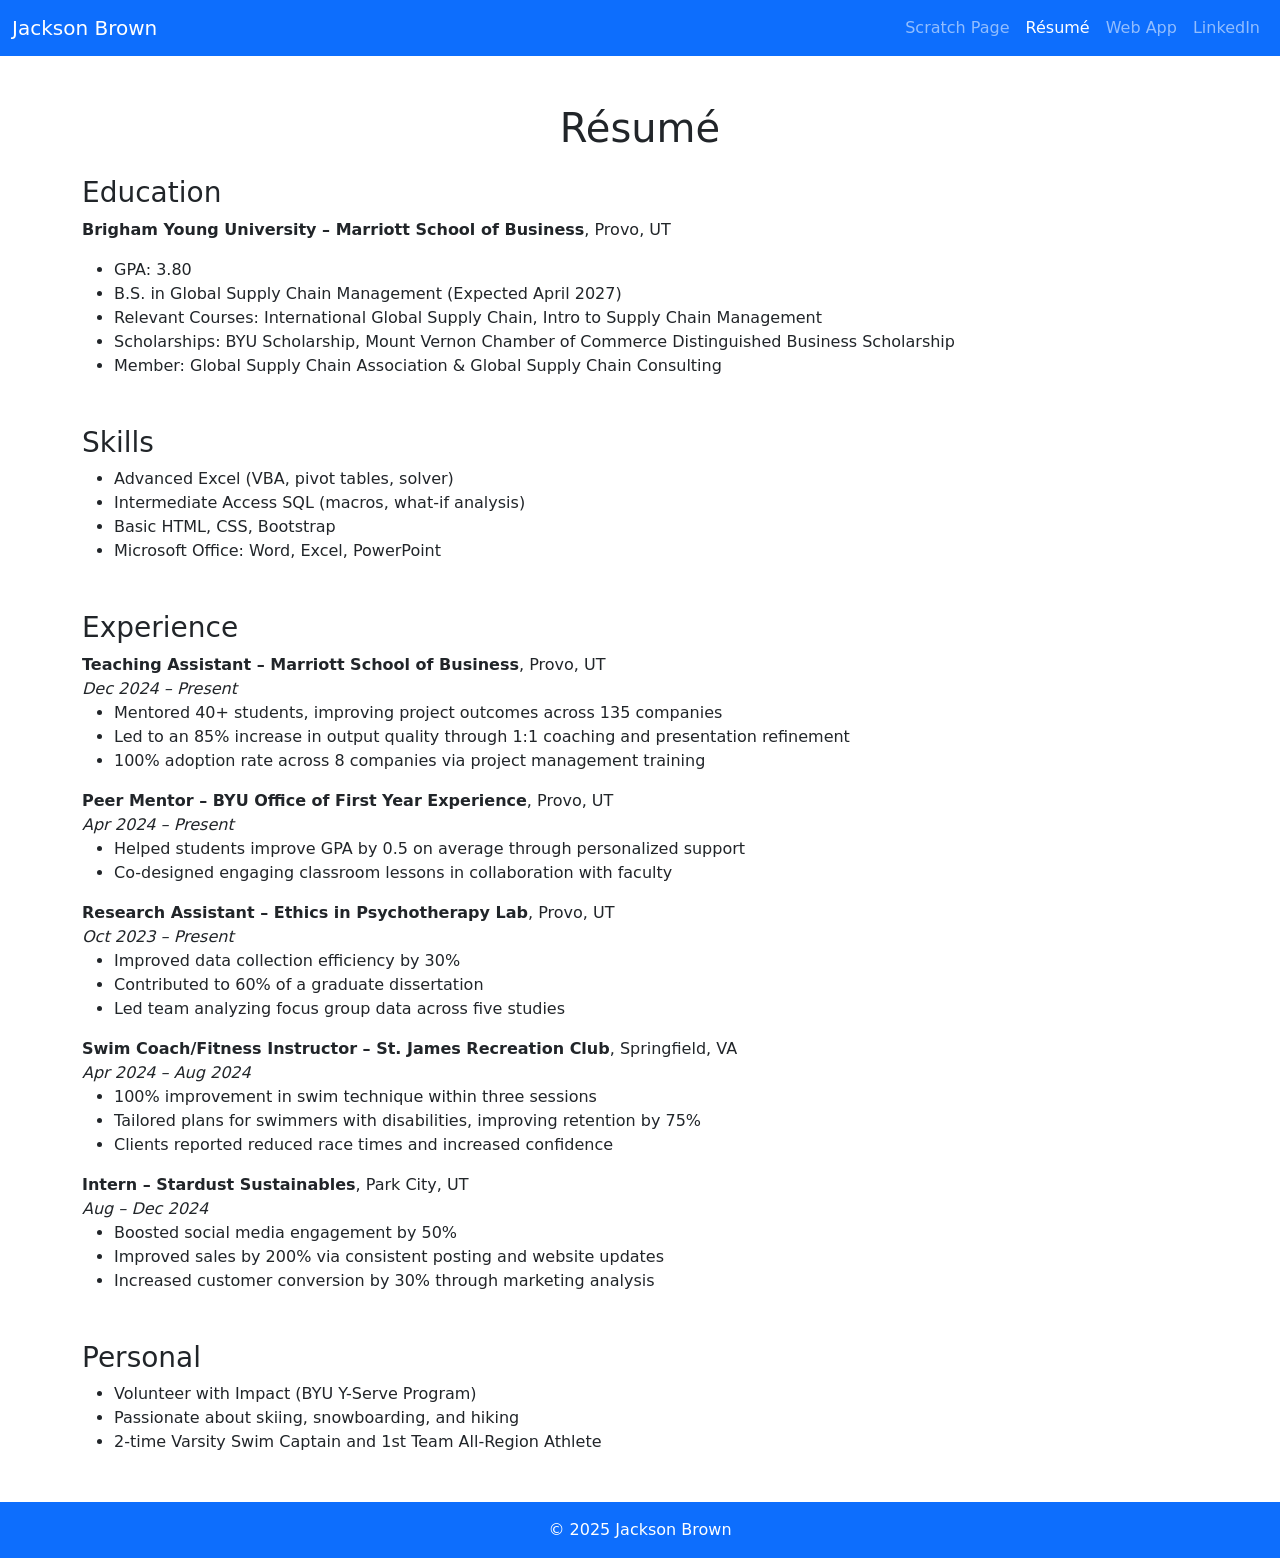
==== resume.html @ a9393586 "Add files via upload" ====
<!DOCTYPE html>
<html lang="en">
<head>
  <meta charset="UTF-8" />
  <meta name="viewport" content="width=device-width, initial-scale=1.0" />
  <title>Jackson Brown | Résumé</title>
  <link href="https://cdn.jsdelivr.net/npm/bootstrap@5.3.0/dist/css/bootstrap.min.css" rel="stylesheet" />
  <link rel="stylesheet" href="css/custom1.css" />
</head>
<body>
  <nav class="navbar navbar-expand-lg navbar-dark bg-primary">
    <div class="container-fluid">
      <a class="navbar-brand" href="index.html">Jackson Brown</a>
      <button class="navbar-toggler" type="button" data-bs-toggle="collapse" data-bs-target="#navbarNav">
        <span class="navbar-toggler-icon"></span>
      </button>
      <div class="collapse navbar-collapse" id="navbarNav">
        <ul class="navbar-nav ms-auto">
          <li class="nav-item"><a class="nav-link" href="scratch.html">Scratch Page</a></li>
          <li class="nav-item"><a class="nav-link active" href="resume.html">Résumé</a></li>
          <li class="nav-item"><a class="nav-link" href="web app.html">Web App</a></li> <!-- Added link to Web App -->
          <li class="nav-item"><a class="nav-link" href="https://www.linkedin.com/in/jackson-b-348798263" target="_blank">LinkedIn</a></li>
        </ul>
      </div>
    </div>
  </nav>

  <main class="container my-5">
    <h1 class="text-center mb-4">Résumé</h1>

    <section class="mb-5">
      <h3>Education</h3>
      <p><strong>Brigham Young University – Marriott School of Business</strong>, Provo, UT</p>
      <ul>
        <li>GPA: 3.80</li>
        <li>B.S. in Global Supply Chain Management (Expected April 2027)</li>
        <li>Relevant Courses: International Global Supply Chain, Intro to Supply Chain Management</li>
        <li>Scholarships: BYU Scholarship, Mount Vernon Chamber of Commerce Distinguished Business Scholarship</li>
        <li>Member: Global Supply Chain Association & Global Supply Chain Consulting</li>
      </ul>
    </section>

    <section class="mb-5">
      <h3>Skills</h3>
      <ul>
        <li>Advanced Excel (VBA, pivot tables, solver)</li>
        <li>Intermediate Access SQL (macros, what-if analysis)</li>
        <li>Basic HTML, CSS, Bootstrap</li>
        <li>Microsoft Office: Word, Excel, PowerPoint</li>
      </ul>
    </section>

    <section class="mb-5">
      <h3>Experience</h3>
      <div class="mb-3">
        <strong>Teaching Assistant – Marriott School of Business</strong>, Provo, UT<br />
        <em>Dec 2024 – Present</em>
        <ul>
          <li>Mentored 40+ students, improving project outcomes across 135 companies</li>
          <li>Led to an 85% increase in output quality through 1:1 coaching and presentation refinement</li>
          <li>100% adoption rate across 8 companies via project management training</li>
        </ul>
      </div>

      <div class="mb-3">
        <strong>Peer Mentor – BYU Office of First Year Experience</strong>, Provo, UT<br />
        <em>Apr 2024 – Present</em>
        <ul>
          <li>Helped students improve GPA by 0.5 on average through personalized support</li>
          <li>Co-designed engaging classroom lessons in collaboration with faculty</li>
        </ul>
      </div>

      <div class="mb-3">
        <strong>Research Assistant – Ethics in Psychotherapy Lab</strong>, Provo, UT<br />
        <em>Oct 2023 – Present</em>
        <ul>
          <li>Improved data collection efficiency by 30%</li>
          <li>Contributed to 60% of a graduate dissertation</li>
          <li>Led team analyzing focus group data across five studies</li>
        </ul>
      </div>

      <div class="mb-3">
        <strong>Swim Coach/Fitness Instructor – St. James Recreation Club</strong>, Springfield, VA<br />
        <em>Apr 2024 – Aug 2024</em>
        <ul>
          <li>100% improvement in swim technique within three sessions</li>
          <li>Tailored plans for swimmers with disabilities, improving retention by 75%</li>
          <li>Clients reported reduced race times and increased confidence</li>
        </ul>
      </div>

      <div>
        <strong>Intern – Stardust Sustainables</strong>, Park City, UT<br />
        <em>Aug – Dec 2024</em>
        <ul>
          <li>Boosted social media engagement by 50%</li>
          <li>Improved sales by 200% via consistent posting and website updates</li>
          <li>Increased customer conversion by 30% through marketing analysis</li>
        </ul>
      </div>
    </section>

    <section class="mb-5">
      <h3>Personal</h3>
      <ul>
        <li>Volunteer with Impact (BYU Y-Serve Program)</li>
        <li>Passionate about skiing, snowboarding, and hiking</li>
        <li>2-time Varsity Swim Captain and 1st Team All-Region Athlete</li>
      </ul>
    </section>
  </main>

  <footer class="bg-primary text-white text-center py-3">
    &copy; 2025 Jackson Brown
  </footer>

  <script src="https://cdn.jsdelivr.net/npm/bootstrap@5.3.0/dist/js/bootstrap.bundle.min.js"></script>
</body>
</html>
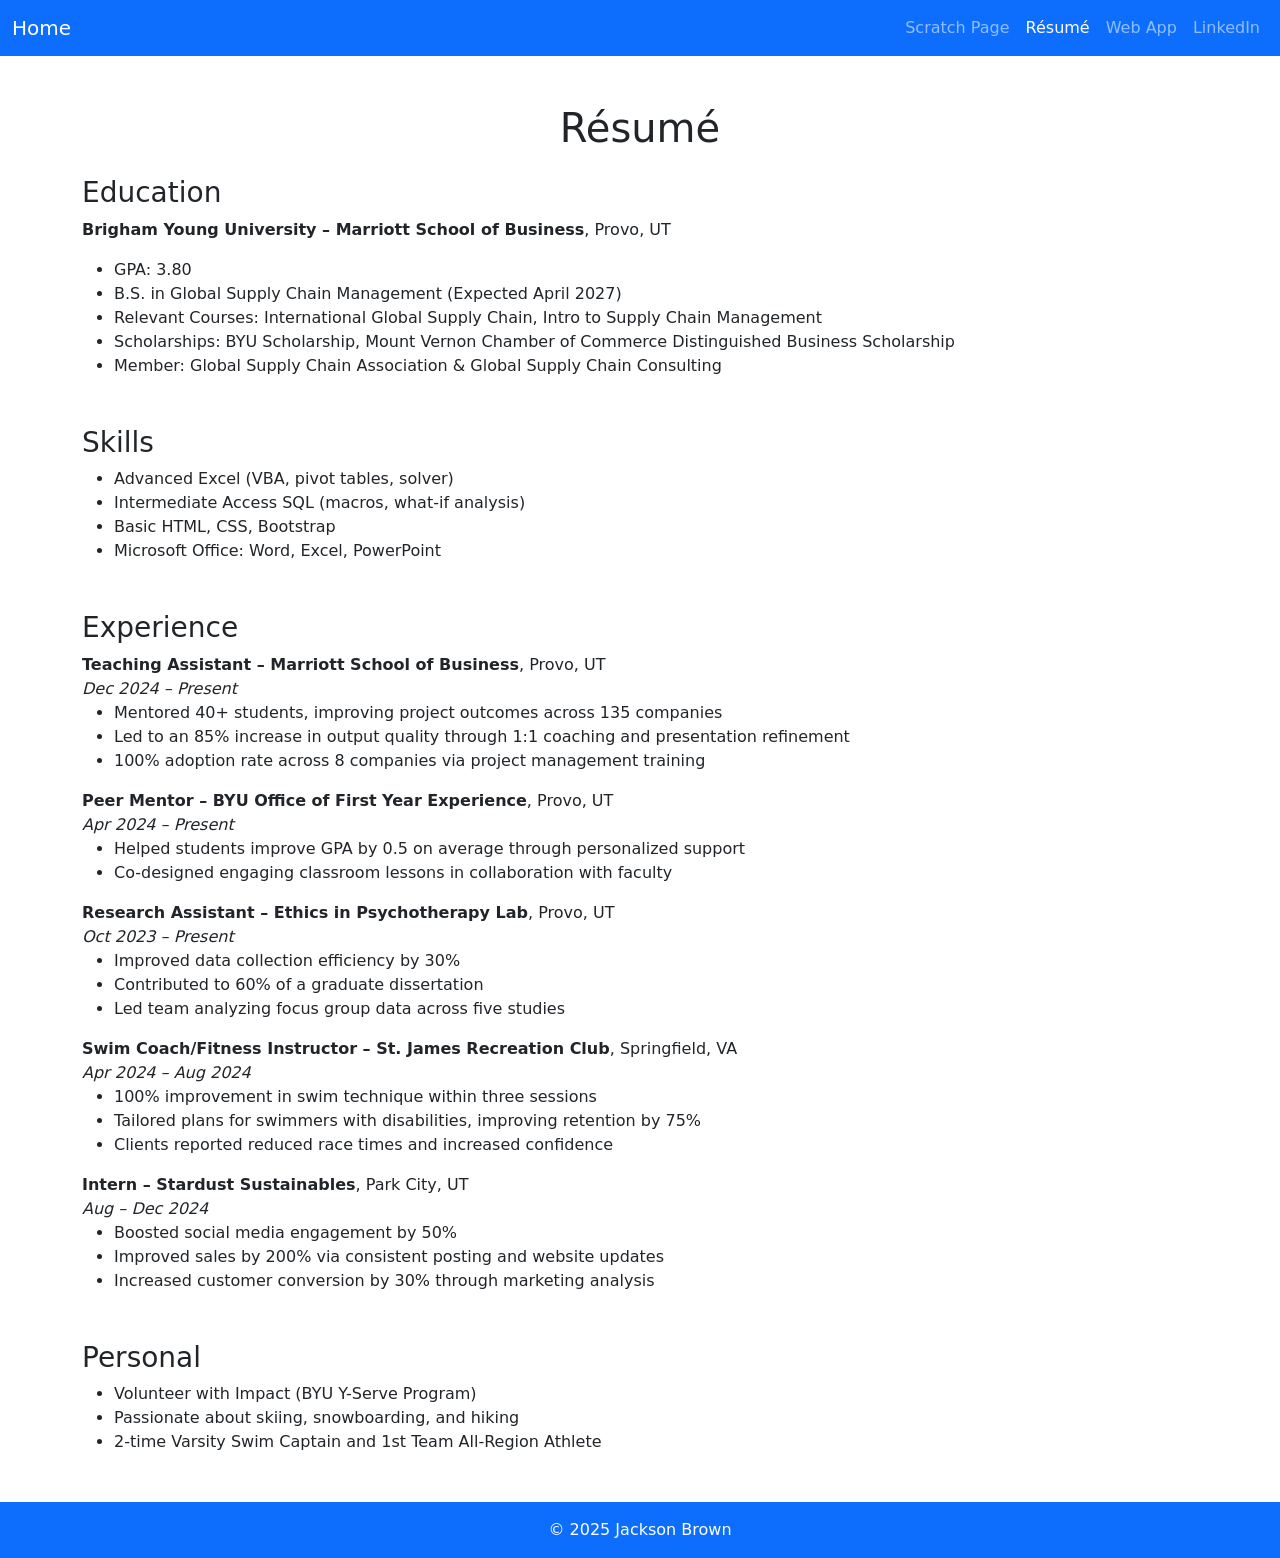
==== commit 89481381: "Update resume.html" ====
--- a/resume.html
+++ b/resume.html
@@ -10,7 +10,7 @@
 <body>
   <nav class="navbar navbar-expand-lg navbar-dark bg-primary">
     <div class="container-fluid">
-      <a class="navbar-brand" href="index.html">Jackson Brown</a>
+      <a class="navbar-brand" href="index.html">Home</a>
       <button class="navbar-toggler" type="button" data-bs-toggle="collapse" data-bs-target="#navbarNav">
         <span class="navbar-toggler-icon"></span>
       </button>
@@ -118,4 +118,4 @@
 
   <script src="https://cdn.jsdelivr.net/npm/bootstrap@5.3.0/dist/js/bootstrap.bundle.min.js"></script>
 </body>
-</html>+</html>
